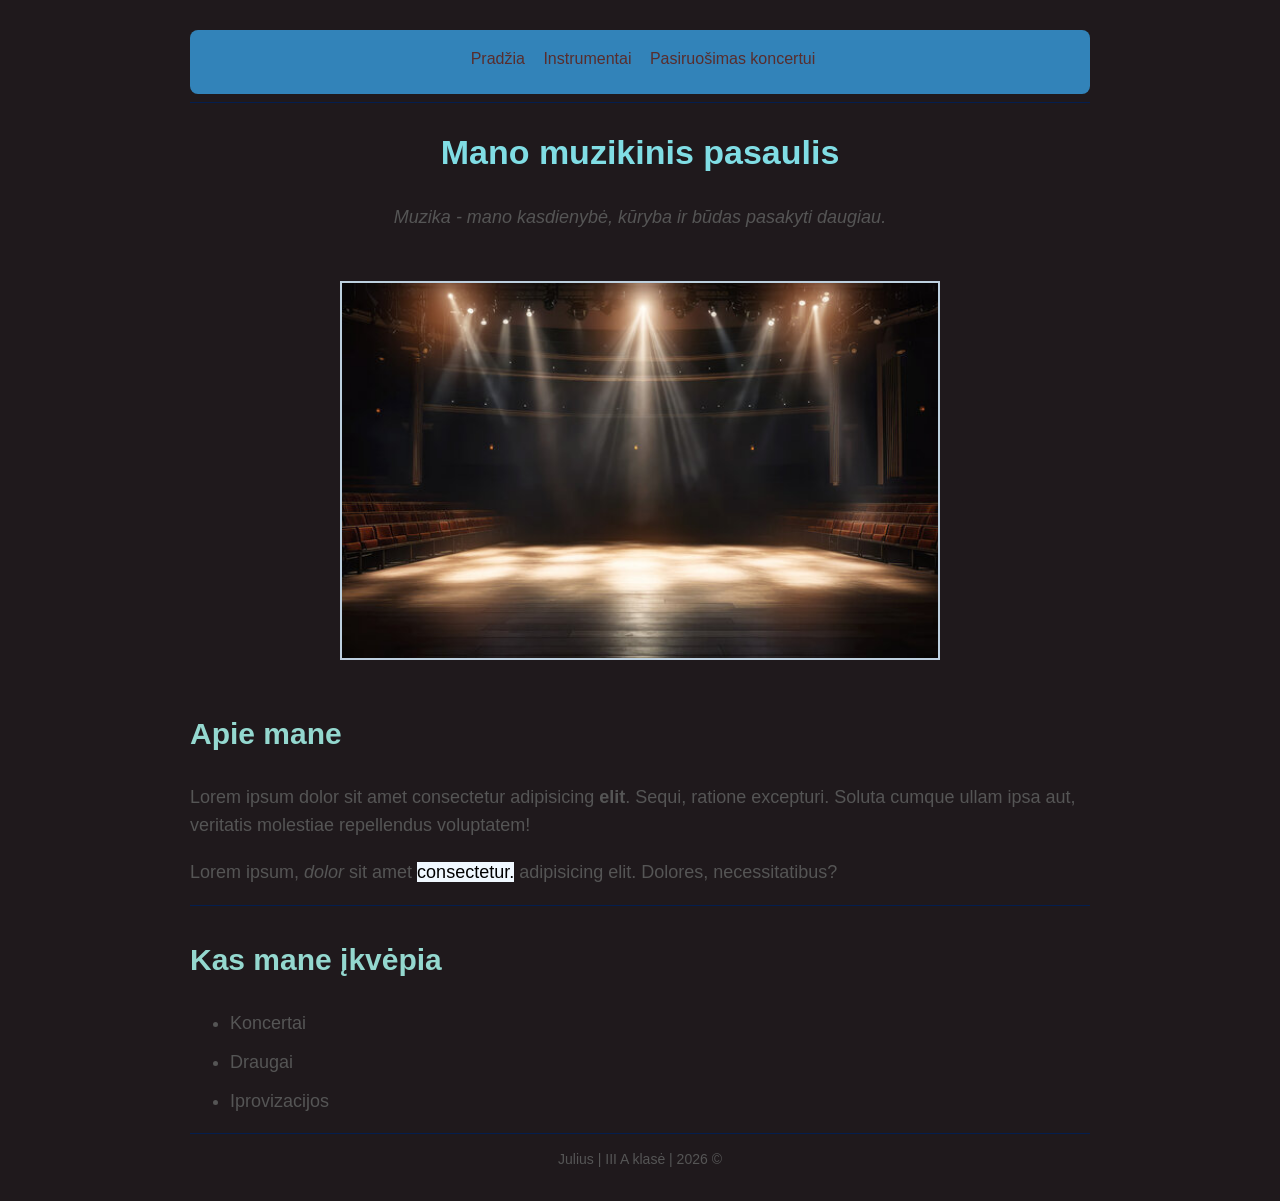
==== index.html @ 5674facd "Add files via upload" ====
<!DOCTYPE html>
<html lang="lt">
<head>
    <meta charset="UTF-8">
    <meta name="viewport" content="width=device-width, initial-scale=1.0">
    <link rel="stylesheet" href="style.css">
    <title>Pradžia</title>
</head>
<body>
    <nav>
        <a href="index.html">Pradžia</a>
        <a href="instrumentai.html">Instrumentai</a>
        <a href="pasiruosimas.html">Pasiruošimas koncertui</a>
    </nav>
    <hr>
    <main>
        <h1>Mano muzikinis pasaulis</h1>
        <p class="intro">Muzika - mano kasdienybė, kūryba ir būdas pasakyti daugiau.</p>
        <img class="large" src="img/scena.jpg" alt="Scena">

        <h2>Apie mane</h2>
        <p>Lorem ipsum dolor sit amet consectetur adipisicing <strong>elit</strong>. Sequi, ratione excepturi. Soluta cumque ullam ipsa aut, veritatis molestiae repellendus voluptatem!</p>
        <p>Lorem ipsum, <em>dolor</em> sit amet <mark>consectetur.</mark> adipisicing elit. Dolores, necessitatibus?</p>
        <hr>
        <h2>Kas mane įkvėpia</h2>
        <ul>
            <li>Koncertai</li>
            <li>Draugai</li>
            <li>Iprovizacijos</li>
        </ul>
    </main>
    <footer>
        <hr>
        <p>Julius | III A klasė | 2026 &copy;</p>
    </footer>
</body>
</html>
---- style.css ----
/* Bendras Stilius */
body {
    background: #1f191c;
    color: #555;
    font-family: Arial, sans-serif;
    max-width: 900px;
    margin: 30px auto;
    padding: 0 20px;
    line-height: 1.6;
}

h1 {
    text-align: center;
    font-size: 34px;
    color:#80dde4;
}

h2 {
    color: #94d8cf;
    font-size: 30px;
    margin-top: 30px;
}

p, ul, ol {
    font-size: 18px;
}

.intro {
    text-align: center;
    font-style: italic;
}
/* Visi paveiksleliai turiremeli ir suapvalintus kampus */
img {
    width: 300px;
    max-width: 100%;
    height: auto;
    border: 2px solid #bdd0df;
    box-sizing: border-box;
}
/* Klase leidzia pasirinkti didesni img ploti ir ji sucentruoja */
.large {
    width: 600px; 
    display: block;
    margin: 50px auto;
}

nav {
    background-color: #3283b9;
    padding: 12px;
    text-align: center;
    border-radius: 8px;
}
nav a {
    display: inline-block;
    color: #582d2d;
    margin: 4px 10px;
    margin-top: 4px;
    margin-bottom: 10px;
    margin-right: 4px;
    margin-left: 10px; 
}

a {
    color: #555;
    text-decoration: none;
}

a:hover {
    background: #305fb4;
    color: #a134bd;
}

li {
     margin-bottom: 10px;
}
mark { background-color: aliceblue;}

hr {
    border: 0;
    border-top:1px solid rgb(4, 30, 78);
    margin: 24 0;
}

footer p {
    font-size: 14px;
}

footer {
    text-align: center;
}
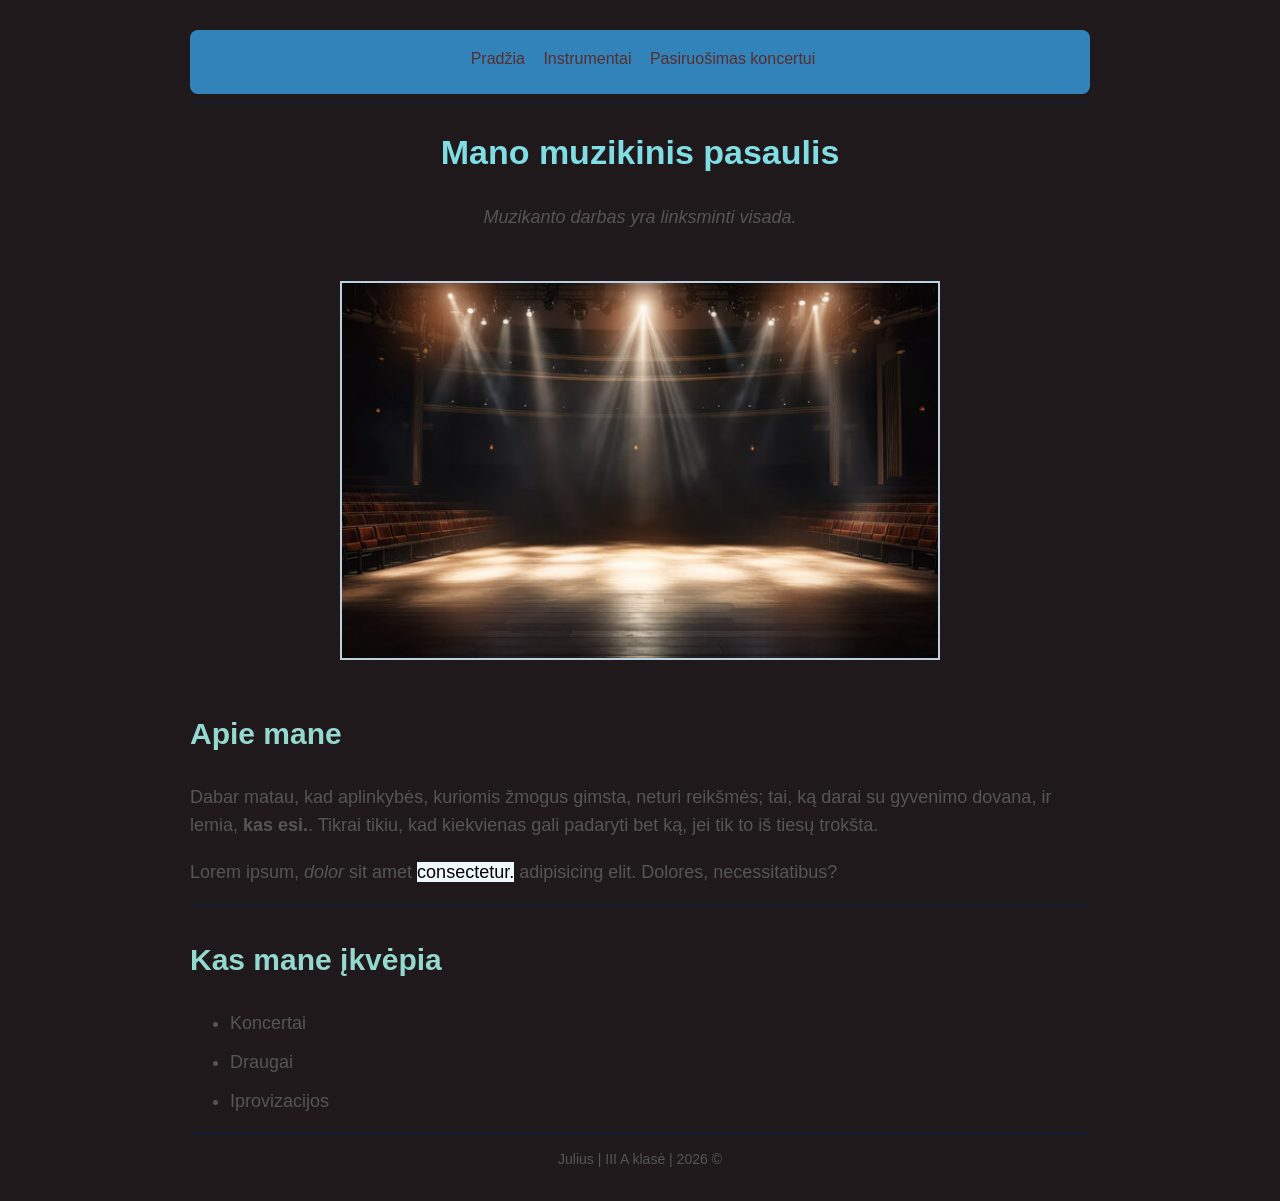
==== commit b52266d7: "Add files via upload" ====
--- a/index.html
+++ b/index.html
@@ -15,11 +15,11 @@
     <hr>
     <main>
         <h1>Mano muzikinis pasaulis</h1>
-        <p class="intro">Muzika - mano kasdienybė, kūryba ir būdas pasakyti daugiau.</p>
+        <p class="intro">Muzikanto darbas yra linksminti visada.</p>
         <img class="large" src="img/scena.jpg" alt="Scena">
 
         <h2>Apie mane</h2>
-        <p>Lorem ipsum dolor sit amet consectetur adipisicing <strong>elit</strong>. Sequi, ratione excepturi. Soluta cumque ullam ipsa aut, veritatis molestiae repellendus voluptatem!</p>
+        <p>Dabar matau, kad aplinkybės, kuriomis žmogus gimsta, neturi reikšmės; tai, ką darai su gyvenimo dovana, ir lemia, <strong>kas esi.</strong>. Tikrai tikiu, kad kiekvienas gali padaryti bet ką, jei tik to iš tiesų trokšta.</p>
         <p>Lorem ipsum, <em>dolor</em> sit amet <mark>consectetur.</mark> adipisicing elit. Dolores, necessitatibus?</p>
         <hr>
         <h2>Kas mane įkvėpia</h2>
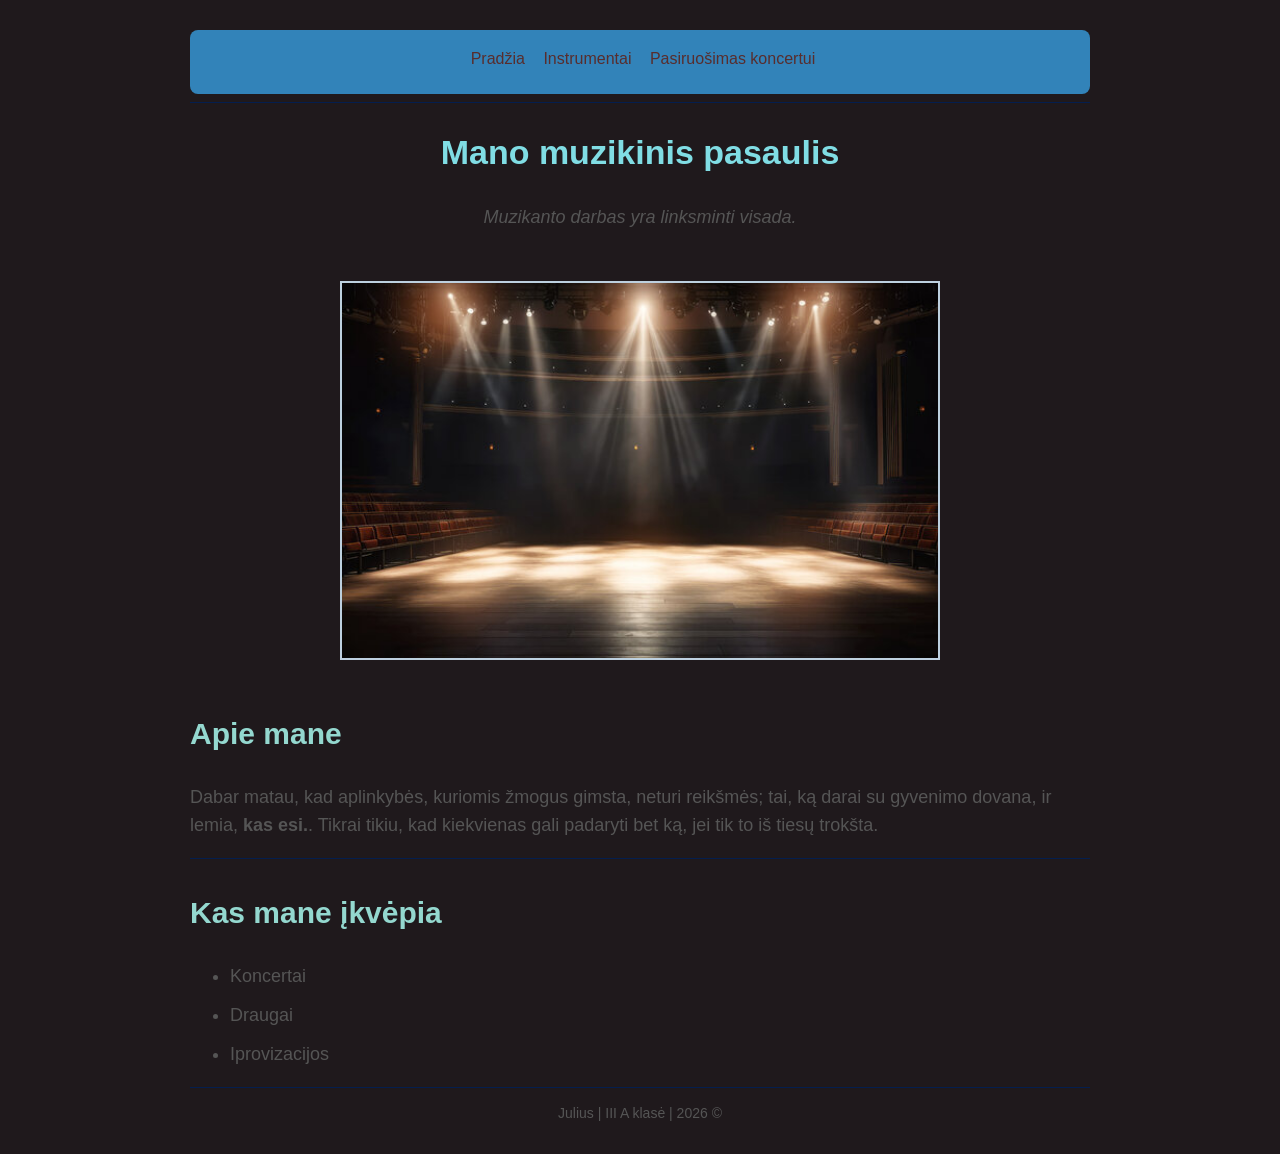
==== commit f0493be6: "Add files via upload" ====
--- a/index.html
+++ b/index.html
@@ -20,7 +20,7 @@
 
         <h2>Apie mane</h2>
         <p>Dabar matau, kad aplinkybės, kuriomis žmogus gimsta, neturi reikšmės; tai, ką darai su gyvenimo dovana, ir lemia, <strong>kas esi.</strong>. Tikrai tikiu, kad kiekvienas gali padaryti bet ką, jei tik to iš tiesų trokšta.</p>
-        <p>Lorem ipsum, <em>dolor</em> sit amet <mark>consectetur.</mark> adipisicing elit. Dolores, necessitatibus?</p>
+        </p>
         <hr>
         <h2>Kas mane įkvėpia</h2>
         <ul>
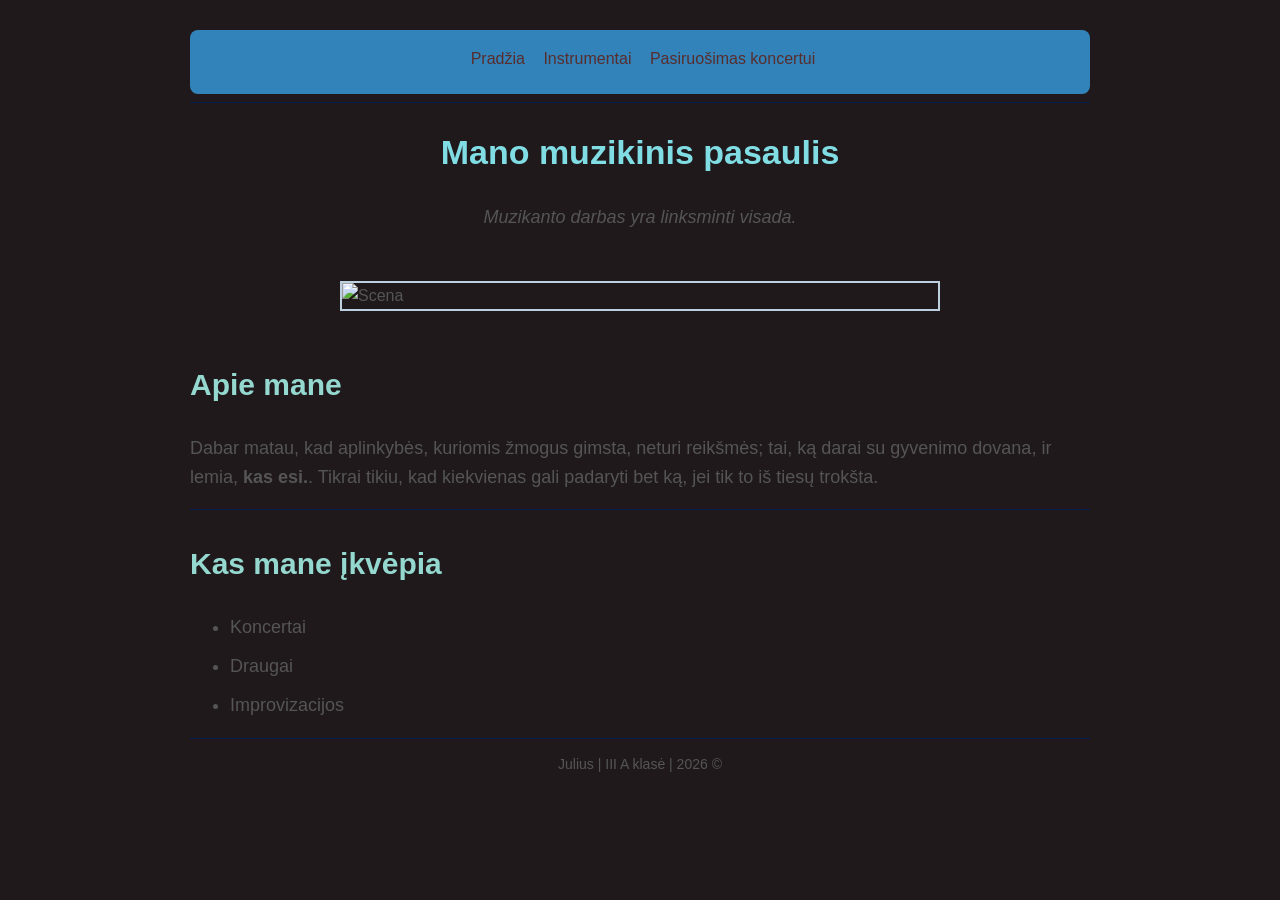
==== commit e6109a03: "Add files via upload" ====
--- a/index.html
+++ b/index.html
@@ -16,7 +16,7 @@
     <main>
         <h1>Mano muzikinis pasaulis</h1>
         <p class="intro">Muzikanto darbas yra linksminti visada.</p>
-        <img class="large" src="img/scena.jpg" alt="Scena">
+        <img class="large" src="img/oar2.jpg" alt="Scena">
 
         <h2>Apie mane</h2>
         <p>Dabar matau, kad aplinkybės, kuriomis žmogus gimsta, neturi reikšmės; tai, ką darai su gyvenimo dovana, ir lemia, <strong>kas esi.</strong>. Tikrai tikiu, kad kiekvienas gali padaryti bet ką, jei tik to iš tiesų trokšta.</p>
@@ -26,7 +26,7 @@
         <ul>
             <li>Koncertai</li>
             <li>Draugai</li>
-            <li>Iprovizacijos</li>
+            <li>Improvizacijos</li>
         </ul>
     </main>
     <footer>
